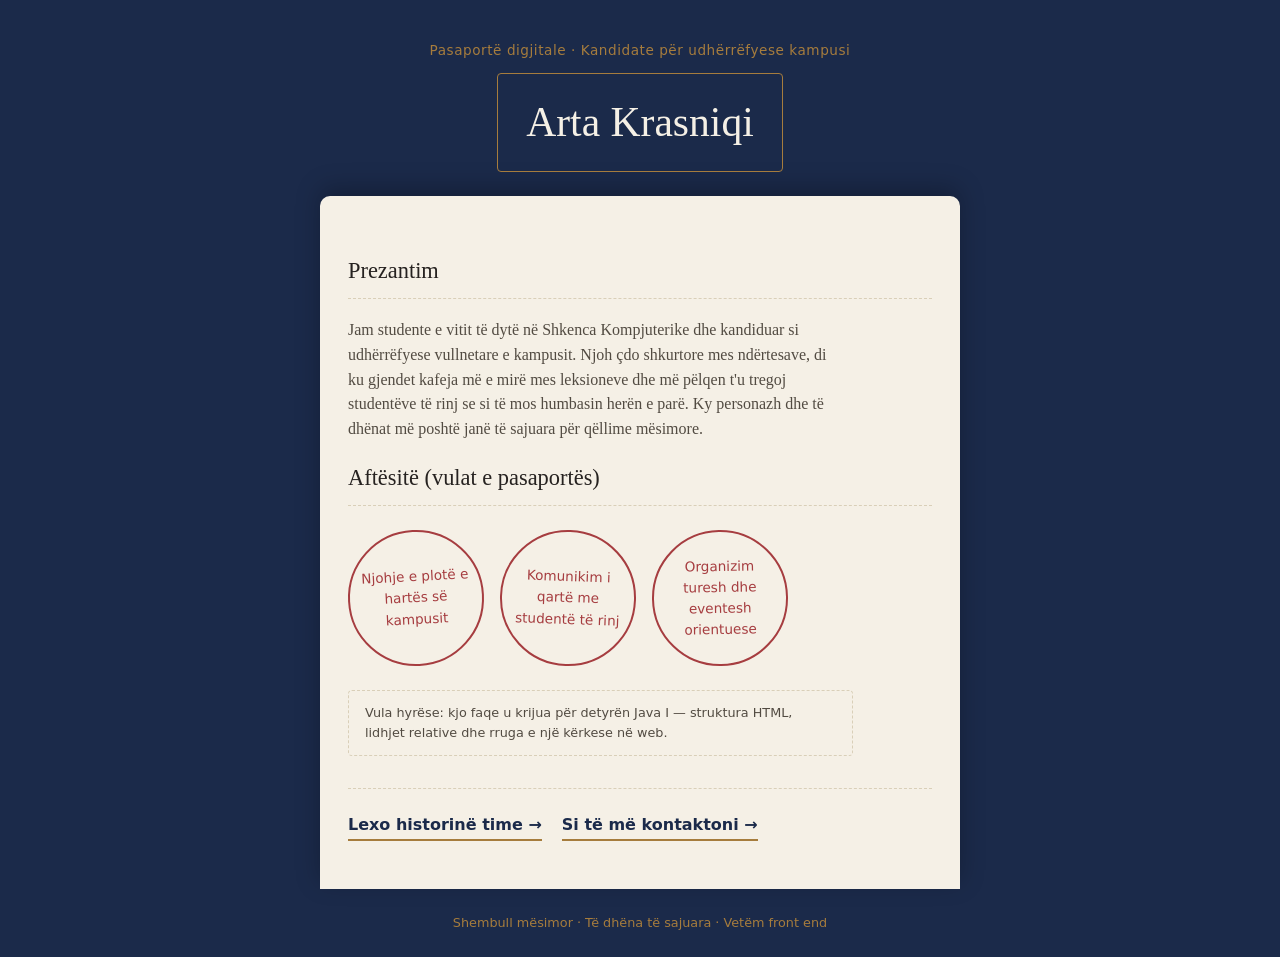
==== JAVA1/index.html @ 981d8cac "Add files via upload Java 1" ====
<!doctype html>
<html lang="sq">
  <head>
    <meta charset="UTF-8" />
    <meta name="viewport" content="width=device-width, initial-scale=1" />
    <title>Pasaporta digjitale — Arta Krasniqi</title>
    <link rel="stylesheet" href="style.css" />
  </head>
  <body>
    <a class="skip" href="#main">Kalo te përmbajtja</a>
    <header>
      <p class="kicker">Pasaportë digjitale · Kandidate për udhërrëfyese kampusi</p>
      <h1>Arta Krasniqi</h1>
    </header>
    <main id="main">
      <h2>Prezantim</h2>
      <p>
        Jam studente e vitit të dytë në Shkenca Kompjuterike dhe kandiduar
        si udhërrëfyese vullnetare e kampusit. Njoh çdo shkurtore mes
        ndërtesave, di ku gjendet kafeja më e mirë mes leksioneve dhe më
        pëlqen t'u tregoj studentëve të rinj se si të mos humbasin herën
        e parë. Ky personazh dhe të dhënat më poshtë janë të sajuara për
        qëllime mësimore.
      </p>

      <h2>Aftësitë (vulat e pasaportës)</h2>
      <ul class="stamps">
        <li>Njohje e plotë e hartës së kampusit</li>
        <li>Komunikim i qartë me studentë të rinj</li>
        <li>Organizim turesh dhe eventesh orientuese</li>
      </ul>

      <p class="entry">
        Vula hyrëse: kjo faqe u krijua për detyrën Java I — struktura HTML,
        lidhjet relative dhe rruga e një kërkese në web.
      </p>

      <nav class="wayfinder" aria-label="Faqet e pasaportës">
        <a href="rreth.html">Lexo historinë time →</a>
        <a href="kontakt.html">Si të më kontaktoni →</a>
      </nav>
    </main>
    <footer>Shembull mësimor · Të dhëna të sajuara · Vetëm front end</footer>
  </body>
</html>
---- JAVA1/style.css ----
/* Pasaporta digjitale — tema e pasaportës */

:root {
  --cover: #1b2a4a;
  --cover-dark: #142038;
  --page: #f5f0e6;
  --page-line: #d9cfb8;
  --brass: #a67c3d;
  --stamp: #a63d40;
  --ink: #262220;
  --ink-soft: #524b42;
}

* {
  box-sizing: border-box;
}

html {
  scroll-behavior: smooth;
}

body {
  margin: 0;
  font-family: Georgia, "Times New Roman", serif;
  background: var(--cover);
  color: var(--ink);
  line-height: 1.55;
}

.skip {
  position: absolute;
  left: -999px;
  top: auto;
}
.skip:focus {
  left: 1rem;
  top: 1rem;
  background: var(--brass);
  color: var(--cover-dark);
  padding: 0.5rem 1rem;
  z-index: 10;
  font-family: system-ui, sans-serif;
  border-radius: 3px;
}

header {
  padding: 2.5rem 1.5rem 3rem;
  text-align: center;
  color: #f5f0e6;
}

header p.kicker {
  font-family: system-ui, sans-serif;
  letter-spacing: 0.04em;
  color: var(--brass);
  margin: 0 0 0.75rem;
  font-size: 0.85rem;
}

header h1 {
  font-size: clamp(1.8rem, 4vw, 2.6rem);
  margin: 0;
  font-weight: 400;
  border: 1px solid var(--brass);
  display: inline-block;
  padding: 1rem 1.75rem;
  border-radius: 4px;
}

main {
  max-width: 640px;
  margin: -1.5rem auto 0;
  background: var(--page);
  border-radius: 10px 10px 0 0;
  padding: 2.5rem 1.75rem 3rem;
  box-shadow: 0 -8px 24px rgba(0, 0, 0, 0.25);
  min-height: 40vh;
}

main h2 {
  font-weight: 400;
  font-size: 1.4rem;
  border-bottom: 1px dashed var(--page-line);
  padding-bottom: 0.6rem;
}

main p {
  color: var(--ink-soft);
  max-width: 62ch;
}

.stamps {
  list-style: none;
  padding: 0;
  margin: 1.5rem 0;
  display: flex;
  flex-wrap: wrap;
  gap: 1rem;
}

.stamps li {
  font-family: system-ui, sans-serif;
  font-size: 0.85rem;
  border: 2px solid var(--stamp);
  color: var(--stamp);
  border-radius: 50%;
  width: 8.5rem;
  height: 8.5rem;
  display: flex;
  align-items: center;
  justify-content: center;
  text-align: center;
  padding: 0.75rem;
  transform: rotate(-3deg);
}

.stamps li:nth-child(2) {
  transform: rotate(2deg);
}
.stamps li:nth-child(3) {
  transform: rotate(-1deg);
}

nav.wayfinder {
  margin-top: 2rem;
  padding-top: 1.5rem;
  border-top: 1px dashed var(--page-line);
  font-family: system-ui, sans-serif;
  display: flex;
  gap: 1.25rem;
  flex-wrap: wrap;
}

nav.wayfinder a {
  color: var(--cover);
  text-decoration: none;
  font-weight: 600;
  border-bottom: 2px solid var(--brass);
  padding-bottom: 0.1rem;
}

nav.wayfinder a:hover,
nav.wayfinder a:focus-visible {
  color: var(--stamp);
  border-bottom-color: var(--stamp);
}

a:focus-visible,
button:focus-visible {
  outline: 3px solid var(--brass);
  outline-offset: 2px;
}

.entry {
  font-family: system-ui, sans-serif;
  font-size: 0.8rem;
  color: var(--ink-soft);
  border: 1px dashed var(--page-line);
  padding: 0.75rem 1rem;
  border-radius: 4px;
  margin-top: 1.5rem;
}

footer {
  text-align: center;
  padding: 1.5rem;
  font-family: system-ui, sans-serif;
  font-size: 0.8rem;
  color: var(--brass);
}

@media (prefers-reduced-motion: reduce) {
  html {
    scroll-behavior: auto;
  }
}
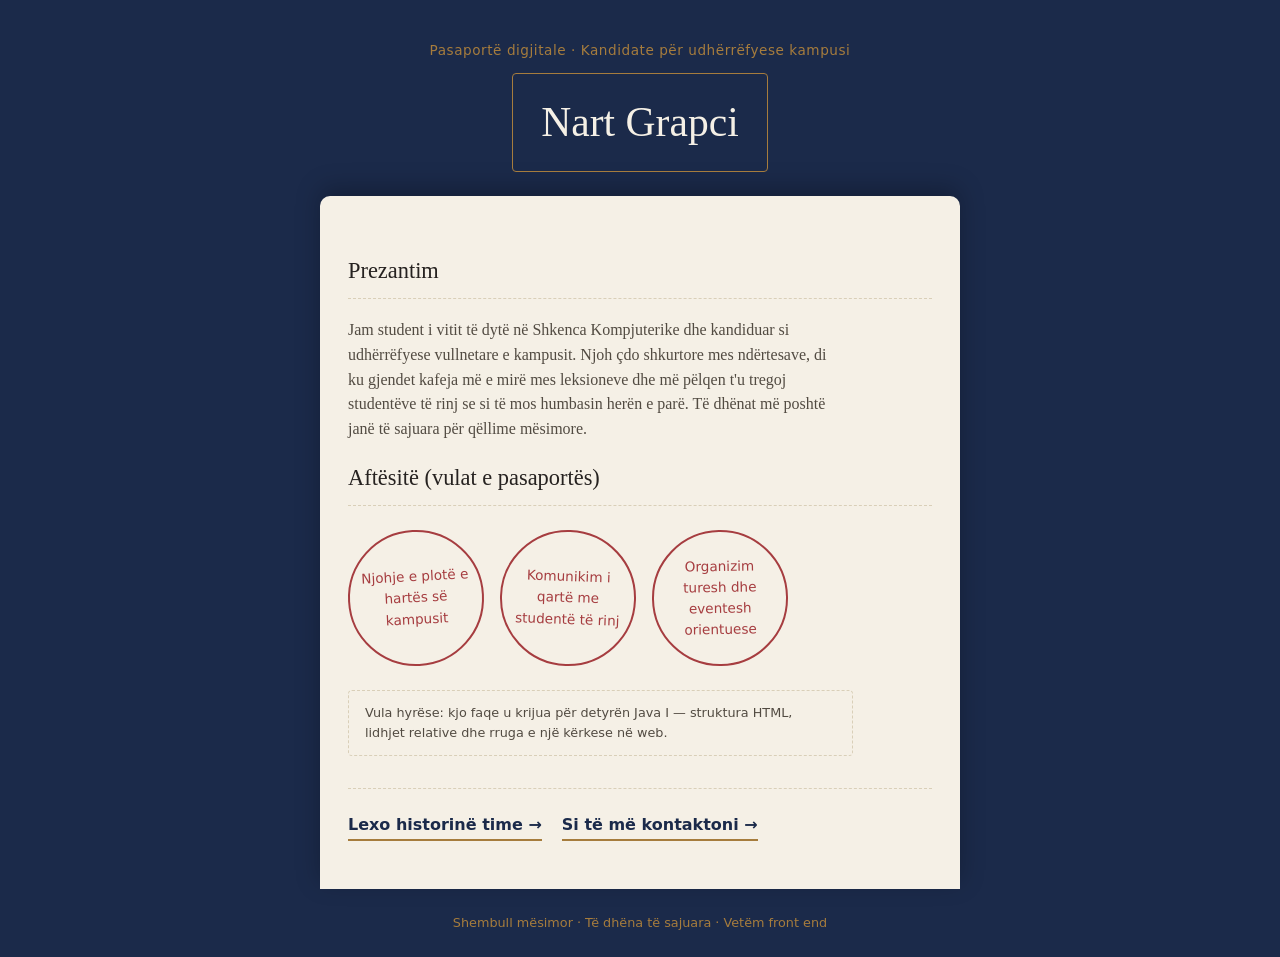
==== commit 4ff52b33: "Update index.html" ====
--- a/JAVA1/index.html
+++ b/JAVA1/index.html
@@ -3,23 +3,23 @@
   <head>
     <meta charset="UTF-8" />
     <meta name="viewport" content="width=device-width, initial-scale=1" />
-    <title>Pasaporta digjitale — Arta Krasniqi</title>
+    <title>Pasaporta digjitale — Nart Grapci</title>
     <link rel="stylesheet" href="style.css" />
   </head>
   <body>
     <a class="skip" href="#main">Kalo te përmbajtja</a>
     <header>
       <p class="kicker">Pasaportë digjitale · Kandidate për udhërrëfyese kampusi</p>
-      <h1>Arta Krasniqi</h1>
+      <h1>Nart Grapci</h1>
     </header>
     <main id="main">
       <h2>Prezantim</h2>
       <p>
-        Jam studente e vitit të dytë në Shkenca Kompjuterike dhe kandiduar
+        Jam student i vitit të dytë në Shkenca Kompjuterike dhe kandiduar
         si udhërrëfyese vullnetare e kampusit. Njoh çdo shkurtore mes
         ndërtesave, di ku gjendet kafeja më e mirë mes leksioneve dhe më
         pëlqen t'u tregoj studentëve të rinj se si të mos humbasin herën
-        e parë. Ky personazh dhe të dhënat më poshtë janë të sajuara për
+        e parë. Të dhënat më poshtë janë të sajuara për
         qëllime mësimore.
       </p>
 
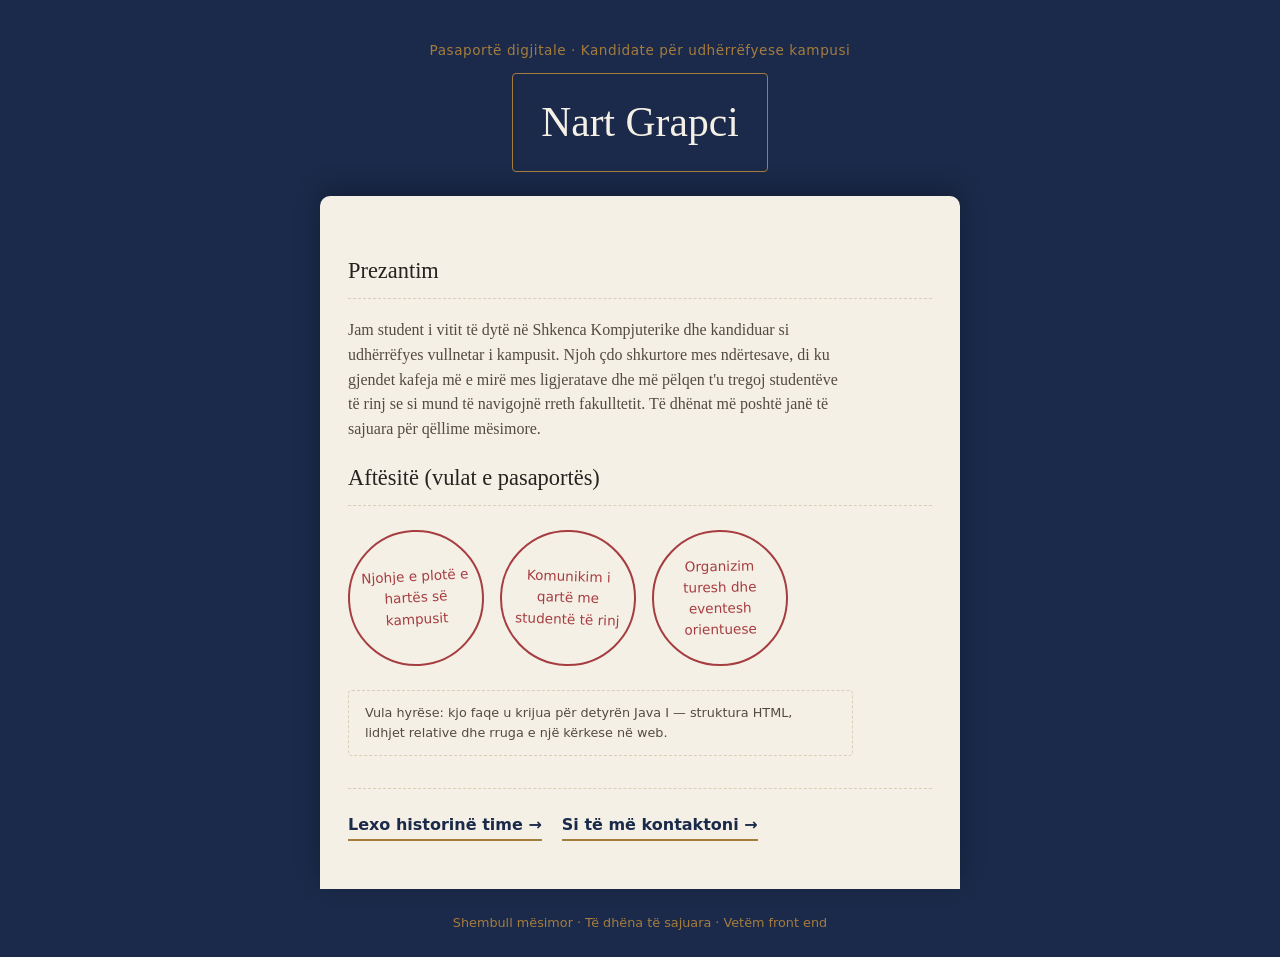
==== commit ea68e218: "Update index.html" ====
--- a/JAVA1/index.html
+++ b/JAVA1/index.html
@@ -16,10 +16,9 @@
       <h2>Prezantim</h2>
       <p>
         Jam student i vitit të dytë në Shkenca Kompjuterike dhe kandiduar
-        si udhërrëfyese vullnetare e kampusit. Njoh çdo shkurtore mes
-        ndërtesave, di ku gjendet kafeja më e mirë mes leksioneve dhe më
-        pëlqen t'u tregoj studentëve të rinj se si të mos humbasin herën
-        e parë. Të dhënat më poshtë janë të sajuara për
+        si udhërrëfyes vullnetar i kampusit. Njoh çdo shkurtore mes
+        ndërtesave, di ku gjendet kafeja më e mirë mes ligjeratave dhe më
+        pëlqen t'u tregoj studentëve të rinj se si mund të navigojnë rreth fakulltetit. Të dhënat më poshtë janë të sajuara për
         qëllime mësimore.
       </p>
 
